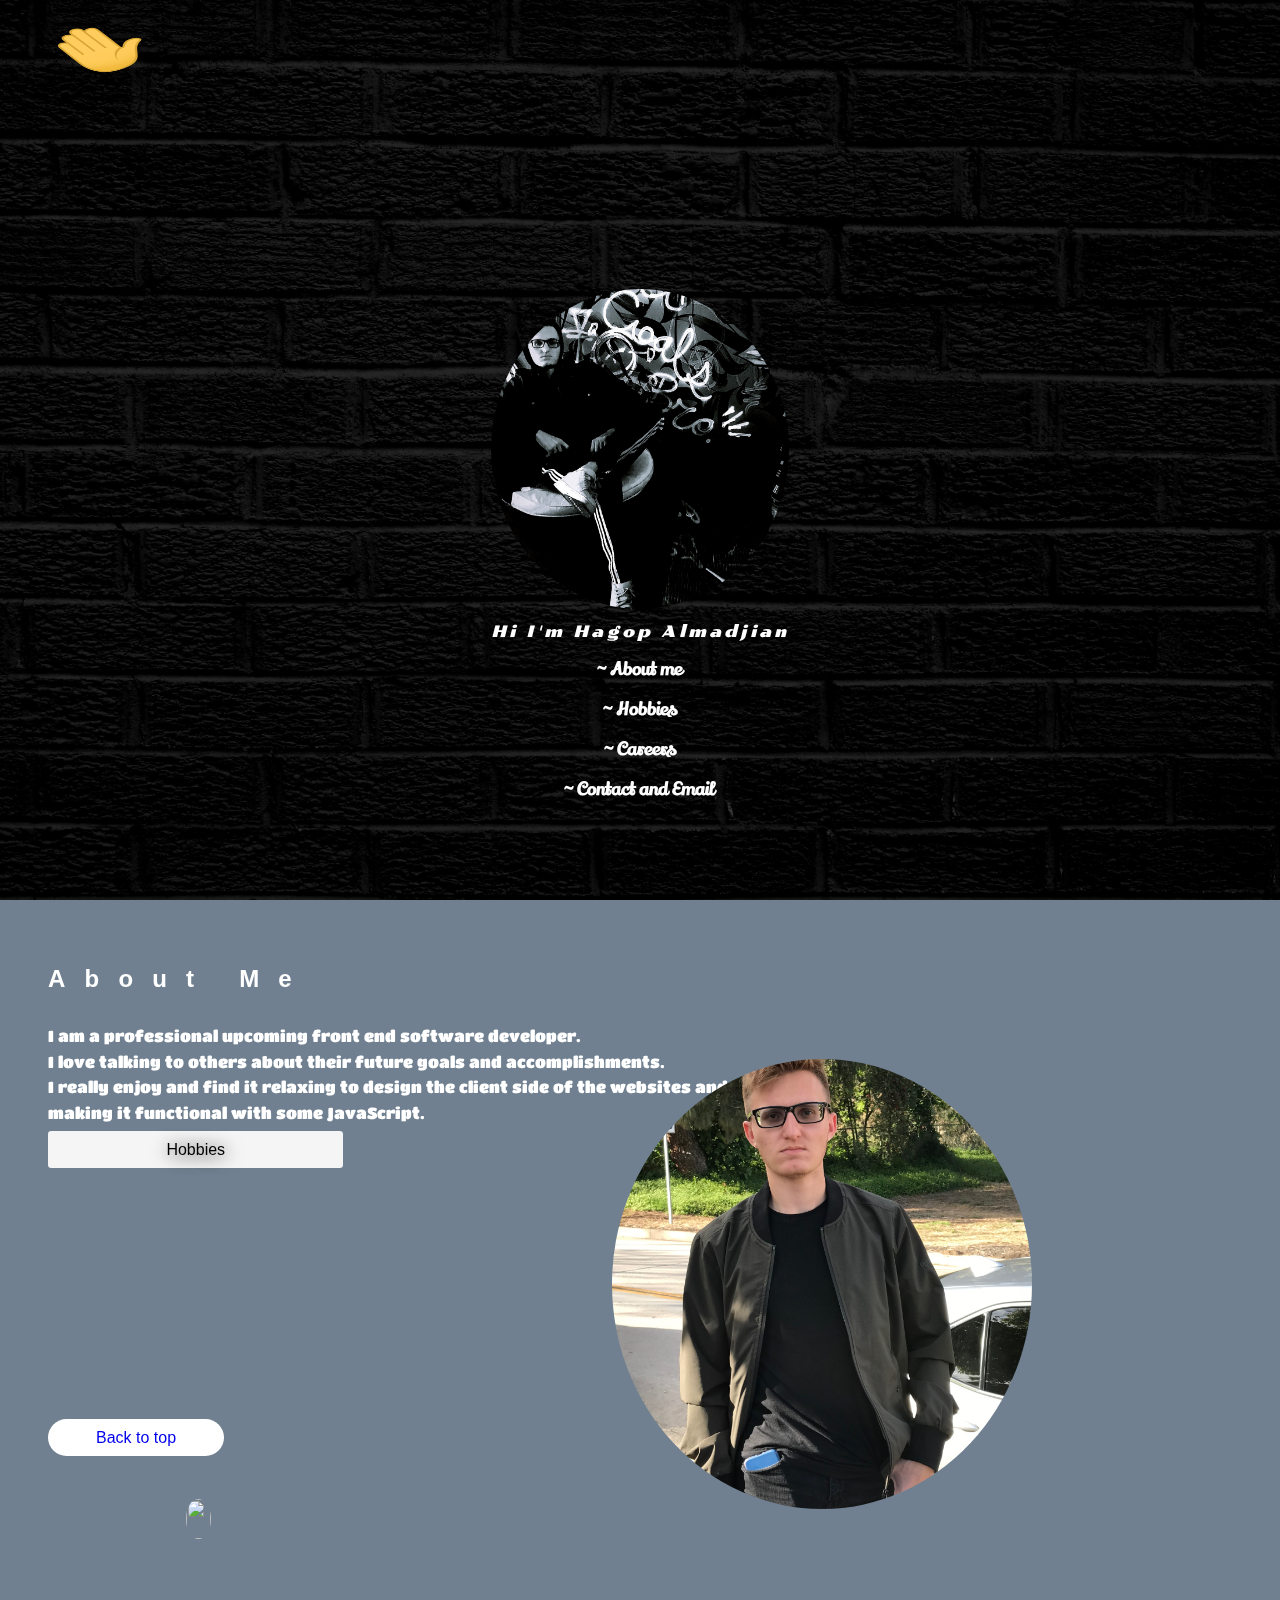
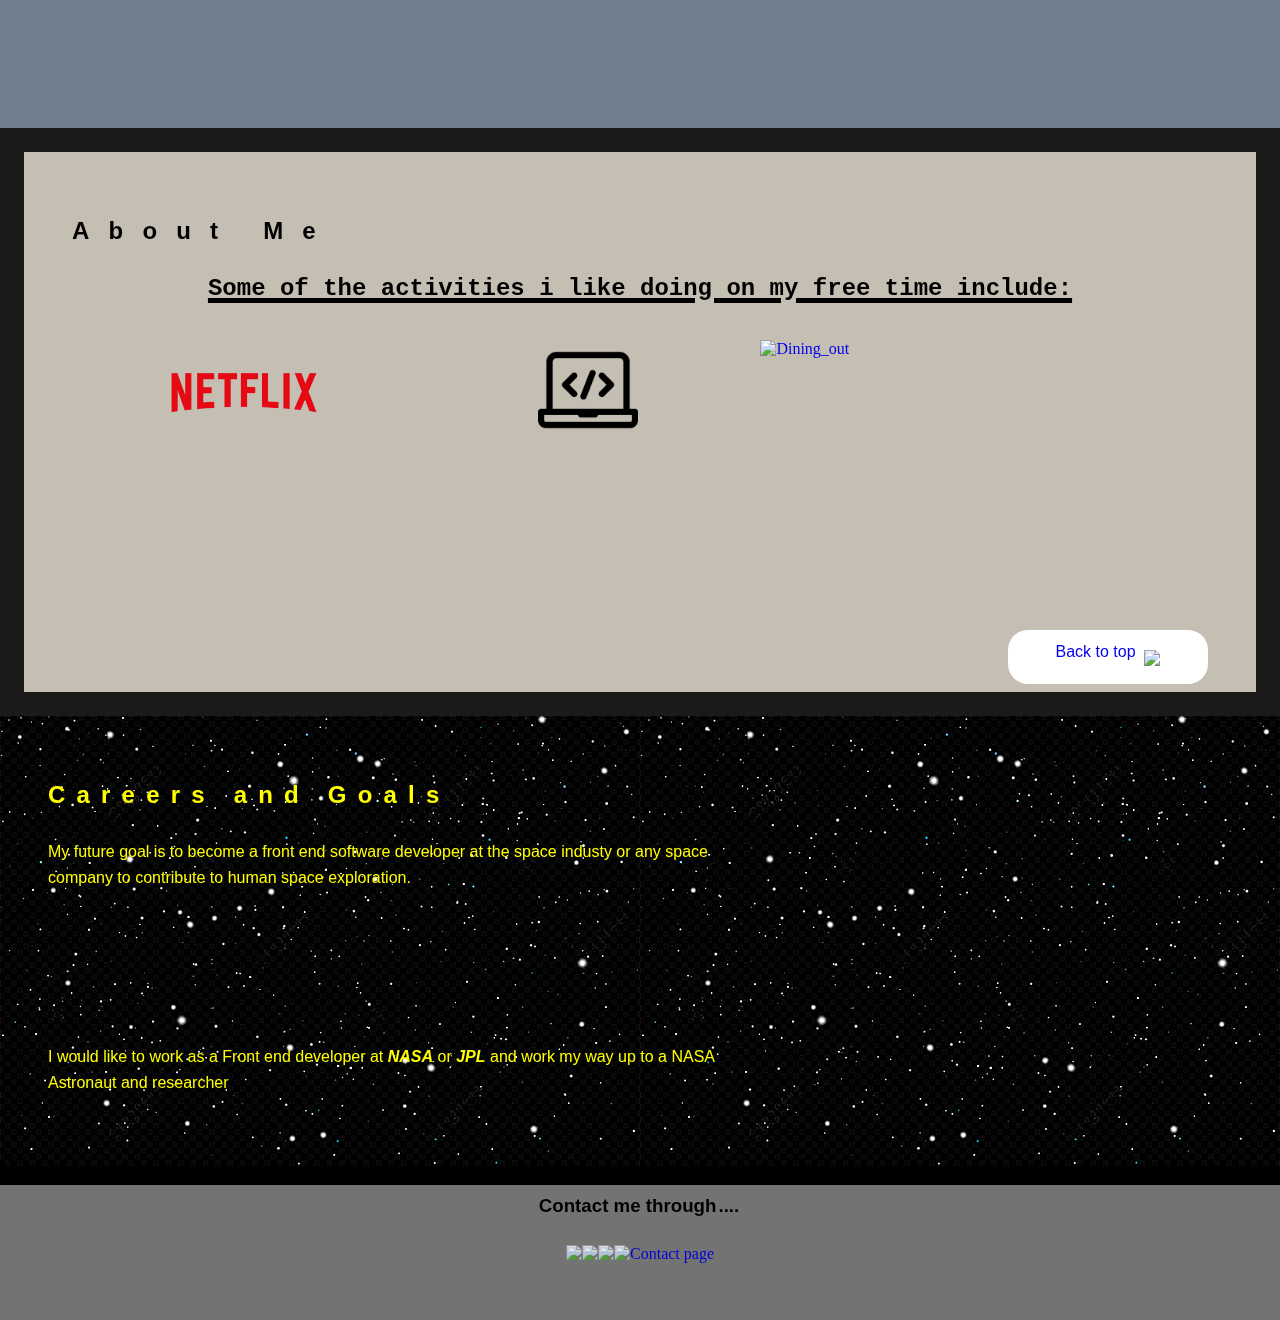
==== html/index.html @ 89aa5b58 "move files to the right place?" ====
<!DOCTYPE html>
<html lang="en">
<head>
   <meta charset="UTF-8">
   <meta http-equiv="X-UA-Compatible" content="IE=edge">
   <meta name="viewport" content="width=device-width, initial-scale=1.0">
   <link rel="stylesheet" href="../css/styles.css">
   <title>Treehouse_portfolio</title>
</head>
<body>

   
   
   <header id="top_here">
      <a href="../html/index.html">
      <img style="margin:1.4rem;height:60px;width:10vw" height="40px" src="../img/wave.png" alt="">
      </a>
      <img height=320px src="../img/h.png" alt="bio_img" title="Me">
      <p>Hi I'm Hagop&nbsp;Almadjian</p>
      <div id="flex-btns">
         <a target="_blank" href="#about-me">About me</a>
         <a  target="_blank"  href="#Hobbies">Hobbies</a>
         <a target="_blank"  href="#career">Career</a>
         <a target="_blank"  href="../html/Contact.html">Contact and Email</a>
      </div>
   </header>



   <!-- <div id="p_fix">
      <a href="#top_here">Back to top

         <img src="https://img.icons8.com/ios-glyphs/30/000000/refresh--v1.png"/>

        



      </a>
   </div> -->


   <section id="about-me">
      <div class="content">
         <h2>About Me</h2>
         <p>

            I am a professional upcoming front end software developer. <br> I love talking to others about their future goals and accomplishments. <br> I really enjoy and find it relaxing to design the client side of the websites and making it functional with some JavaScript.

  
         </p>
         <a href="#">Hobbies</a>

         <div class="img_flex">
            <img src="../img/hagop.png" alt="">

             <div id="back_to_top">
            <a href="#top_here">Back to top

               <img src="https://img.icons8.com/ios-glyphs/30/000000/refresh--v1.png"/>




            </a>
         </div>
      </div>
   </section>


   <section id="Hobbies">
      <div class="content">
         <h2>About Me</h2>
         <p>

            <h2>Some of the activities i like doing  on my free time include:</h2> <br>
            

            <span class="movies">
               <a class="example-image-link" href="../img/net.png" data-lightbox="example-1"><img class="example-image" src="../img/net.png" alt="image-1" />
               </a>
            </span>

               <span class="code">
                  <a class="example-image-link" href="https://github.com/Hagop420" target="_blank" >
               <img title="My github" src="../img/code.png" alt="Coding">
               </a>
              </span>
               <span class="hanging">
                  <a class="example-image-link" href="https://img.icons8.com/glyph-neue/64/000000/restaurant.png" data-lightbox="example-1">
                  <img src="https://img.icons8.com/glyph-neue/64/000000/restaurant.png" alt="Dining_out">
</a>

               </span>
            
               
               
             
         <div id="back_to_top_2">
            <a href="#top_here"><span>Back to top</span>

               <img src="https://img.icons8.com/ios-glyphs/30/000000/refresh--v1.png"/>

              



            </a>
         </div>
            </p>
         </div>
               
            </div>
            
            
            
            
            
            
         </a>
      </div>
   </div>
   
     
   </section>


<script src="../js/lightbox-plus-jquery.js"></script>


   <section id="career">
      <div class="content">
         <h2>Careers and Goals</h2>
         <p>My future goal is to become a front end software developer at the space industy or any space company to contribute to human space exploration.</p>
      </div>
      &nbsp;
      &nbsp;
      <div class="content">
       
         <p>I would like to work as a Front end developer at <abbr title="National Aeronautics and Space Administration">NASA</abbr> or <abbr title="Jet Propulsion Laboratory">JPL</abbr> and work my way up to a NASA Astronaut and researcher</p>
      </div>
   </section>




   <footer>
      <h3>Contact me through<span class="dots">....</span></h3>
      <div id="Reach_me">
         <a target="_blank" href="https://www.instagram.com/hagop_almadjian/" target="_blank">
         <img src="https://img.icons8.com/glyph-neue/64/000000/instagram-new.png"/>
         </a>

<a target="_blank" href="https://www.linkedin.com/in/hagop-almadjian-607342240/" target="_blank">
         <img src="https://img.icons8.com/ios-filled/50/000000/linkedin.png"/>


      </a>


<a target="_blank" href="https://github.com/Hagop420">
         <img src="https://img.icons8.com/fluency/48/000000/github.png"/>
   </a>


<a target="_blank" href="./Contact.html">
         <img title="Contact page" src="https://img.icons8.com/ios-filled/50/000000/phone.png"/>
   </a>


      </div>
   </footer>

   

    <!-- <div style="margin-bottom:500px"></div> -->
   
    <script>

     document.querySelector('#back_to_top  a').addEventListener('mouseover' , (e)=>{
   const img=document.querySelector('#back_to_top img')
   img.style.animation='btn-img 1.1s forwards ease-in-out';
   img.src='https://img.icons8.com/material-sharp/24/000000/update-left-rotation.png'


   img.style.backgroundImage='https://img.icons8.com/ios-glyphs/30/000000/refresh--v1.png'
     })
    

       
     document.querySelector('#back_to_top_2').addEventListener('mouseover' , (e)=>{
     

   const img=document.querySelector('#back_to_top_2 img')
   img.style.animation='btn-img 1.1s forwards ease-in-out';

     })

       
     document.querySelector('#back_to_top_2').addEventListener('mouseout' , (e)=>{
     

   const img=document.querySelector('#back_to_top_2 img')
   img.style.animation='btn-img 1.1s forwards ease-in-out';

     })
     document.querySelector('#back_to_top  a').addEventListener('click' , (e)=>{
      const audioPlayWhenButtonIsClicked = new Audio()

   audioPlayWhenButtonIsClicked.src = 'https://www.fesliyanstudios.com/play-mp3/387'
 
   audioPlayWhenButtonIsClicked.play();


     })
     document.querySelector('#back_to_top_2  a').addEventListener('click' , (e)=>{
      const audioPlayWhenButtonIsClicked = new Audio()

   audioPlayWhenButtonIsClicked.src = 'https://www.fesliyanstudios.com/play-mp3/387'
 
   audioPlayWhenButtonIsClicked.play()

     })
     document.querySelector('.content  a').addEventListener('click' , (e)=>{
      const audioPlayWhenButtonIsClicked = new Audio()

   audioPlayWhenButtonIsClicked.src = 'https://www.fesliyanstudios.com/play-mp3/387'
 
   audioPlayWhenButtonIsClicked.play()

     })

     document.querySelectorAll('#flex-btns ').forEach(lis=>{
      lis.addEventListener('click' , ()=>{
         const audioPlayWhenButtonIsClicked = new Audio()

audioPlayWhenButtonIsClicked.src = 'https://www.fesliyanstudios.com/play-mp3/387'

audioPlayWhenButtonIsClicked.play() 
      })
     })



     document.querySelectorAll('#Reach_me img').forEach(img_ft=>{
      img_ft.addEventListener('mouseover' , (e)=>{
img_ft.style.transition='.4s all ease-in-out'
img_ft.style.borderRadius='20px'
})
     })


    document.querySelector('#Reach_me img:nth-child(1)').addEventListener('mouseover' , ()=>{


       const ig= document.querySelector('#Reach_me img:nth-child(1)')
       ig.style.transtition='1s all ease-in-out'
ig.src='https://img.icons8.com/fluency/48/000000/instagram-new.png'
      
    })
    document.querySelector('#Reach_me img:nth-child(1)').addEventListener('mouseout' , ()=>{

      const ig= document.querySelector('#Reach_me img:nth-child(1)')
ig.src='https://img.icons8.com/glyph-neue/64/000000/instagram-new.png'
      
    })



    document.querySelectorAll('#Reach_me img')[1].addEventListener('mouseover' , ()=>{

      const ig= document.querySelectorAll('#Reach_me img')[1]

      ig.className='lnkdn'

ig.src='https://img.icons8.com/color/48/000000/linkedin.png';
    })
    document.querySelectorAll('#Reach_me img')[1].addEventListener('mouseout' , ()=>{

      const ig= document.querySelectorAll('#Reach_me img')[1]


ig.src='https://img.icons8.com/ios-filled/50/000000/linkedin.png';
    })



    document.querySelectorAll('#Reach_me img')[2].addEventListener('mouseover' , ()=>{
       
       const ig= document.querySelectorAll('#Reach_me img')[2]
       

ig.src='https://img.icons8.com/color-glass/48/000000/github.png';
    })
    document.querySelectorAll('#Reach_me img')[2].addEventListener('mouseout' , ()=>{
       
       const ig= document.querySelectorAll('#Reach_me img')[2]
       

ig.src='https://img.icons8.com/fluency/48/000000/github.png';
    })
   //   lightbox plugin


   document.querySelectorAll('#Reach_me img')[3].addEventListener('mouseover' , ()=>{
       
       const ig= document.querySelectorAll('#Reach_me img')[3]
       

ig.src='https://img.icons8.com/external-flaticons-lineal-color-flat-icons/64/000000/external-contact-contact-us-flaticons-lineal-color-flat-icons.png';



    })
   document.querySelectorAll('#Reach_me img')[3].addEventListener('mouseout' , ()=>{
       
       const ig= document.querySelectorAll('#Reach_me img')[3]
       

ig.src='https://img.icons8.com/ios-filled/50/000000/phone.png';



    })













   !function(a,b){"function"==typeof define&&define.amd?define(["jquery"],b):"object"==typeof exports?module.exports=b(require("jquery")):a.lightbox=b(a.jQuery)}(this,function(a){function b(b){this.album=[],this.currentImageIndex=void 0,this.init(),this.options=a.extend({},this.constructor.defaults),this.option(b)}return b.defaults={albumLabel:"Image %1 of %2",alwaysShowNavOnTouchDevices:!1,fadeDuration:600,fitImagesInViewport:!0,imageFadeDuration:600,positionFromTop:50,resizeDuration:700,showImageNumberLabel:!0,wrapAround:!1,disableScrolling:!1,sanitizeTitle:!1},b.prototype.option=function(b){a.extend(this.options,b)},b.prototype.imageCountLabel=function(a,b){return this.options.albumLabel.replace(/%1/g,a).replace(/%2/g,b)},b.prototype.init=function(){var b=this;a(document).ready(function(){b.enable(),b.build()})},b.prototype.enable=function(){var b=this;a("body").on("click","a[rel^=lightbox], area[rel^=lightbox], a[data-lightbox], area[data-lightbox]",function(c){return b.start(a(c.currentTarget)),!1})},b.prototype.build=function(){if(!(a("#lightbox").length>0)){var b=this;a('<div id="lightboxOverlay" tabindex="-1" class="lightboxOverlay"></div><div id="lightbox" tabindex="-1" class="lightbox"><div class="lb-outerContainer"><div class="lb-container"><img class="lb-image" src="[data-uri]" alt=""/><div class="lb-nav"><a class="lb-prev" aria-label="Previous image" href="" ></a><a class="lb-next" aria-label="Next image" href="" ></a></div><div class="lb-loader"><a class="lb-cancel"></a></div></div></div><div class="lb-dataContainer"><div class="lb-data"><div class="lb-details"><span class="lb-caption"></span><span class="lb-number"></span></div><div class="lb-closeContainer"><a class="lb-close"></a></div></div></div></div>').appendTo(a("body")),this.$lightbox=a("#lightbox"),this.$overlay=a("#lightboxOverlay"),this.$outerContainer=this.$lightbox.find(".lb-outerContainer"),this.$container=this.$lightbox.find(".lb-container"),this.$image=this.$lightbox.find(".lb-image"),this.$nav=this.$lightbox.find(".lb-nav"),this.containerPadding={top:parseInt(this.$container.css("padding-top"),10),right:parseInt(this.$container.css("padding-right"),10),bottom:parseInt(this.$container.css("padding-bottom"),10),left:parseInt(this.$container.css("padding-left"),10)},this.imageBorderWidth={top:parseInt(this.$image.css("border-top-width"),10),right:parseInt(this.$image.css("border-right-width"),10),bottom:parseInt(this.$image.css("border-bottom-width"),10),left:parseInt(this.$image.css("border-left-width"),10)},this.$overlay.hide().on("click",function(){return b.end(),!1}),this.$lightbox.hide().on("click",function(c){"lightbox"===a(c.target).attr("id")&&b.end()}),this.$outerContainer.on("click",function(c){return"lightbox"===a(c.target).attr("id")&&b.end(),!1}),this.$lightbox.find(".lb-prev").on("click",function(){return 0===b.currentImageIndex?b.changeImage(b.album.length-1):b.changeImage(b.currentImageIndex-1),!1}),this.$lightbox.find(".lb-next").on("click",function(){return b.currentImageIndex===b.album.length-1?b.changeImage(0):b.changeImage(b.currentImageIndex+1),!1}),this.$nav.on("mousedown",function(a){3===a.which&&(b.$nav.css("pointer-events","none"),b.$lightbox.one("contextmenu",function(){setTimeout(function(){this.$nav.css("pointer-events","auto")}.bind(b),0)}))}),this.$lightbox.find(".lb-loader, .lb-close").on("click",function(){return b.end(),!1})}},b.prototype.start=function(b){function c(a){d.album.push({alt:a.attr("data-alt"),link:a.attr("href"),title:a.attr("data-title")||a.attr("title")})}var d=this,e=a(window);e.on("resize",a.proxy(this.sizeOverlay,this)),this.sizeOverlay(),this.album=[];var f,g=0,h=b.attr("data-lightbox");if(h){f=a(b.prop("tagName")+'[data-lightbox="'+h+'"]');for(var i=0;i<f.length;i=++i)c(a(f[i])),f[i]===b[0]&&(g=i)}else if("lightbox"===b.attr("rel"))c(b);else{f=a(b.prop("tagName")+'[rel="'+b.attr("rel")+'"]');for(var j=0;j<f.length;j=++j)c(a(f[j])),f[j]===b[0]&&(g=j)}var k=e.scrollTop()+this.options.positionFromTop,l=e.scrollLeft();this.$lightbox.css({top:k+"px",left:l+"px"}).fadeIn(this.options.fadeDuration),this.options.disableScrolling&&a("body").addClass("lb-disable-scrolling"),this.changeImage(g)},b.prototype.changeImage=function(b){var c=this,d=this.album[b].link,e=d.split(".").slice(-1)[0],f=this.$lightbox.find(".lb-image");this.disableKeyboardNav(),this.$overlay.fadeIn(this.options.fadeDuration),a(".lb-loader").fadeIn("slow"),this.$lightbox.find(".lb-image, .lb-nav, .lb-prev, .lb-next, .lb-dataContainer, .lb-numbers, .lb-caption").hide(),this.$outerContainer.addClass("animating");var g=new Image;g.onload=function(){var h,i,j,k,l,m;f.attr({alt:c.album[b].alt,src:d}),a(g),f.width(g.width),f.height(g.height),m=a(window).width(),l=a(window).height(),k=m-c.containerPadding.left-c.containerPadding.right-c.imageBorderWidth.left-c.imageBorderWidth.right-20,j=l-c.containerPadding.top-c.containerPadding.bottom-c.imageBorderWidth.top-c.imageBorderWidth.bottom-c.options.positionFromTop-70,"svg"===e&&(f.width(k),f.height(j)),c.options.fitImagesInViewport?(c.options.maxWidth&&c.options.maxWidth<k&&(k=c.options.maxWidth),c.options.maxHeight&&c.options.maxHeight<j&&(j=c.options.maxHeight)):(k=c.options.maxWidth||g.width||k,j=c.options.maxHeight||g.height||j),(g.width>k||g.height>j)&&(g.width/k>g.height/j?(i=k,h=parseInt(g.height/(g.width/i),10),f.width(i),f.height(h)):(h=j,i=parseInt(g.width/(g.height/h),10),f.width(i),f.height(h))),c.sizeContainer(f.width(),f.height())},g.src=this.album[b].link,this.currentImageIndex=b},b.prototype.sizeOverlay=function(){var b=this;setTimeout(function(){b.$overlay.width(a(document).width()).height(a(document).height())},0)},b.prototype.sizeContainer=function(a,b){function c(){d.$lightbox.find(".lb-dataContainer").width(g),d.$lightbox.find(".lb-prevLink").height(h),d.$lightbox.find(".lb-nextLink").height(h),d.$overlay.focus(),d.showImage()}var d=this,e=this.$outerContainer.outerWidth(),f=this.$outerContainer.outerHeight(),g=a+this.containerPadding.left+this.containerPadding.right+this.imageBorderWidth.left+this.imageBorderWidth.right,h=b+this.containerPadding.top+this.containerPadding.bottom+this.imageBorderWidth.top+this.imageBorderWidth.bottom;e!==g||f!==h?this.$outerContainer.animate({width:g,height:h},this.options.resizeDuration,"swing",function(){c()}):c()},b.prototype.showImage=function(){this.$lightbox.find(".lb-loader").stop(!0).hide(),this.$lightbox.find(".lb-image").fadeIn(this.options.imageFadeDuration),this.updateNav(),this.updateDetails(),this.preloadNeighboringImages(),this.enableKeyboardNav()},b.prototype.updateNav=function(){var a=!1;try{document.createEvent("TouchEvent"),a=!!this.options.alwaysShowNavOnTouchDevices}catch(a){}this.$lightbox.find(".lb-nav").show(),this.album.length>1&&(this.options.wrapAround?(a&&this.$lightbox.find(".lb-prev, .lb-next").css("opacity","1"),this.$lightbox.find(".lb-prev, .lb-next").show()):(this.currentImageIndex>0&&(this.$lightbox.find(".lb-prev").show(),a&&this.$lightbox.find(".lb-prev").css("opacity","1")),this.currentImageIndex<this.album.length-1&&(this.$lightbox.find(".lb-next").show(),a&&this.$lightbox.find(".lb-next").css("opacity","1"))))},b.prototype.updateDetails=function(){var a=this;if(void 0!==this.album[this.currentImageIndex].title&&""!==this.album[this.currentImageIndex].title){var b=this.$lightbox.find(".lb-caption");this.options.sanitizeTitle?b.text(this.album[this.currentImageIndex].title):b.html(this.album[this.currentImageIndex].title),b.fadeIn("fast")}if(this.album.length>1&&this.options.showImageNumberLabel){var c=this.imageCountLabel(this.currentImageIndex+1,this.album.length);this.$lightbox.find(".lb-number").text(c).fadeIn("fast")}else this.$lightbox.find(".lb-number").hide();this.$outerContainer.removeClass("animating"),this.$lightbox.find(".lb-dataContainer").fadeIn(this.options.resizeDuration,function(){return a.sizeOverlay()})},b.prototype.preloadNeighboringImages=function(){if(this.album.length>this.currentImageIndex+1){(new Image).src=this.album[this.currentImageIndex+1].link}if(this.currentImageIndex>0){(new Image).src=this.album[this.currentImageIndex-1].link}},b.prototype.enableKeyboardNav=function(){this.$lightbox.on("keyup.keyboard",a.proxy(this.keyboardAction,this)),this.$overlay.on("keyup.keyboard",a.proxy(this.keyboardAction,this))},b.prototype.disableKeyboardNav=function(){this.$lightbox.off(".keyboard"),this.$overlay.off(".keyboard")},b.prototype.keyboardAction=function(a){var b=a.keyCode;27===b?(a.stopPropagation(),this.end()):37===b?0!==this.currentImageIndex?this.changeImage(this.currentImageIndex-1):this.options.wrapAround&&this.album.length>1&&this.changeImage(this.album.length-1):39===b&&(this.currentImageIndex!==this.album.length-1?this.changeImage(this.currentImageIndex+1):this.options.wrapAround&&this.album.length>1&&this.changeImage(0))},b.prototype.end=function(){this.disableKeyboardNav(),a(window).off("resize",this.sizeOverlay),this.$lightbox.fadeOut(this.options.fadeDuration),this.$overlay.fadeOut(this.options.fadeDuration),this.options.disableScrolling&&a("body").removeClass("lb-disable-scrolling")},new b});
//# sourceMappingURL=lightbox.min.map






  




</script>
</body>
</html>
---- css/styles.css ----
@import url('https://fonts.googleapis.com/css2?family=Fuzzy+Bubbles&family=Lily+Script+One&family=Poller+One&family=Righteous&family=Titan+One&display=swap');
html{
   scroll-behavior: smooth;
}

a{
   text-decoration: none;

}


#p_fix{
   z-index: -1;
   position: fixed;
}
body{
   background-color: #000;
   margin:0;
   padding:0;
   /* overflow-y: hidden; */
   box-sizing: border-box;
}

body>header{
   display:flex;
   position:relative;
   height:100vh;
   flex-direction: column;
  

}

body>header::before{
   content:'';
   height:100vh;
   z-index:-1;
   width:100%;
   opacity: 1;
   background-image: url("../img/bricks.png");
   background-repeat: no-repeat;
   background-size: cover;
   background-position: center center;
   position: absolute;
}

body>header>img{
object-fit: cover;
border-radius: 50%;
justify-content: center;
align-items: center;
align-self:center;
width:298px;
display: block;
margin:20vh auto
}

body>header>p{
   font-family: 'Fuzzy Bubbles', cursive;
position: relative;
top:-183px;
color:#fff;
font-family: 'Poller One', cursive;
font-style: italic;
letter-spacing: .2rem;
   padding: 1rem;
   margin:auto;
   text-align: center;

}

header>#flex-btns{
   display: flex;
   flex-direction: column;
   top:-183px;
   position:relative

}

header>#flex-btns>a{
   margin:auto auto 1rem auto;
  color:#fff;
  font-weight: bold;
  font-family: 'Lily Script One', cursive;
font-size: 1.1rem;
}

header>#flex-btns>a:nth-child(2n+3)::after{
   content:'s'
  

}
header>#flex-btns>a:hover{
   animation: links 1.2s forwards ease-in-out;
   content:'~ '
  

}

@keyframes links{
   to{
      font-size: 1.2rem;

   }
}
header>#flex-btns>a::before{
   content:'~ '
  

}

#about-me{
   height:92vh;
   background-color: slategray;
   color:#fff;
   display:flex;
   flex-direction: column;
}


section>.content{
  padding:5vh 3rem ;

  flex-direction: column;
}


section>.content h2{
 font-family: 'Segoe UI', Tahoma, Geneva, Verdana, sans-serif;
 

 animation: h2_pop 1.3s ease-in-out;
 letter-spacing: 1.2rem;

}
section>.content p{
   max-width: 700px;
  text-align: left;
  animation: p_pop 1.3s ease-in-out;
margin-top: 30px;
  line-height: 1.6rem;
  font-family: 'Titan One', cursive;
}



.img_flex img{

height:450px;
width: 420px;
position: relative;
bottom: 100px;
object-fit: cover;
border-radius: 50%;
margin:auto;
margin-right: 200px;
 
float:right;
}



section>.content>a{
   background-color: whitesmoke;
   padding: 10px 10%;
   border-radius: 3.3px;
   text-decoration: none;
   font-family: 'Gill Sans', 'Gill Sans MT', Calibri, 'Trebuchet MS', sans-serif;
      color: #000;
      text-shadow: .1rem .1rem 1.1rem #000;
}



#back_to_top a {
   background-color: rgb(255 255 255);
   position: relative;
   top: 270px;
   text-align: center;
 
   border-radius: 20px;
   padding: 10px 3rem;
   font-family: 'Trebuchet MS', 'Lucida Sans Unicode', 'Lucida Grande', 'Lucida Sans', Arial, sans-serif;
}

#back_to_top a img{
 position: absolute;
 top:100px;
 width:25px;
 object-fit: contain;
 height:40px;
 margin-left: 10px;

}
#back_to_top a:hover{

background-color: #fff;
color: #000;

}
#back_to_top_2{
   display:flex;
   flex-direction: column;
   
}

#back_to_top_2 a{
   min-height: 20px;
   margin-top: 20px;
}
#back_to_top_2 a img{
   height: 20px;
   position: relative;
   top:10px
}
abbr{
   text-decoration: none;
   font-style: italic;
   font-weight: bolder;
   cursor:default
}

#career{
   z-index: 9999999;
   background-color: lightblue;
   min-height: 50vh;
   color:yellow;
   /* mix-blend-mode: darken; */
   background-image: url('../img/stars.png');
   
}
#career .content h2{
   letter-spacing: 0.7rem;
   font-family: 'Trebuchet MS', 'Lucida Sans Unicode', 'Lucida Grande', 'Lucida Sans', Arial, sans-serif;
   font-weight: bold;

}

#career .content  p{
   font-family: 'Trebuchet MS', 'Lucida Sans Unicode', 'Lucida Grande', 'Lucida Sans', Arial, sans-serif;

}


footer{
background-color: gray;
height:15vh;
opacity: .9;

mix-blend-mode: lighten;
}

footer h3{
   font-family: 'Trebuchet MS', 'Lucida Sans Unicode', 'Lucida Grande', 'Lucida Sans', Arial, sans-serif;
   font-weight: bolder;
   padding: 10px;
text-align: center;

}


#Reach_me{
   display: flex;
   justify-content: center;
}






#Reach_me img{
   object-fit: contain;
 
   height:50px !important;
}






.dots{
 transform: rotate(4deg);
 padding:2px;
}



@keyframes btn-img{
   to{
      transform:rotate(360deg)
   }
}
@keyframes btn-out{
   to{
      transform:rotate(360deg)
   }
}


@media (max-width:400px) and (max-height:700px){





body>header>img{
object-fit: cover;
border-radius: 50%;
justify-content: center;
align-items: center;
align-self:center;
width:298px;
display: block;
margin:10vh auto
}

body>header>p{
   font-family: 'Fuzzy Bubbles', cursive;
position: relative;
top:0;
color:#fff;
font-family: 'Poller One', cursive;
font-style: italic;
letter-spacing: .2rem;
   padding: 1rem;
   margin:auto;
   text-align: center;

}



header>#flex-btns>a{
   margin:auto auto 1rem auto;
  color:#fff;
  margin-bottom: 15px;
  font-weight: bold;
  font-family: 'Lily Script One', cursive;
font-size: 1.1rem;
}





#about-me{
   height:107vh;
   background-color: slategray;
   color:#fff;
   display:block;
}


section>.content{
  padding:5vh 3rem ;

  flex-direction: column;
}


section>.content h2{

 text-align:center ;



}
section>.content p{
   max-width: 700px;
  text-align: center;
  animation: p_pop 1.3s ease-in-out;
margin-top: 30px;
margin:auto;

  line-height: 1.6rem;
  font-family: 'Titan One', cursive;
}



.img_flex img{

height:250px;
width:130%;
position: relative;
top:55px;
left:40px;
object-fit: contain;
display: block;
margin:auto;
clear: both;
}



section>.content>a{
margin:auto;
display:block;
text-align: center;
}




#back_to_top a{
   background-color: #000;
top: 80px;
width:100%;
left:5px;
font-family: 'Trebuchet MS', 'Lucida Sans Unicode', 'Lucida Grande', 'Lucida Sans', Arial, sans-serif;

font-weight: bold;
color:#000;
border-radius: 20px;
padding:10px 5rem;
position: relative;
}

#back_to_top a img{
 position: relative;
 top:9px;
 height:30px;
 margin-left: 10px;

}
#back_to_top a:hover{

background-color: #fff;
color: #000;

}

}


#Hobbies{
display:flex;
/* flex-direction: column; */
}

#Hobbies .content{
   background-color: rgb(197, 190, 178);
   width:100vw;
   min-height: 50vh;
   border: 24px solid rgb(28, 25, 25);
   
}

#Hobbies .content h2:nth-child(3){
   letter-spacing: 0;
   font-family: 'Trebuchet MS', 'Lucida Sans Unicode', 'Lucida Grande', 'Lucida Sans', Arial, sans-serif;
   font-family: 'Courier New', Courier, monospace;
   text-decoration: underline 5px;
   font-weight: 800;
   text-align: center;
}

#Hobbies span img{
   height:100px;
   object-fit:contain ;
   /* display: inline-block; */
   width: 30.3%;
   float: left;
position: relative;
/* margin:auto */
}
/* .code img{
   position: relative;
   bottom: 20px;
}
.hanging img{
   position: relative;
   bottom: 50px;
} */






#back_to_top_2{
   float:right;
  

}


#back_to_top_2 a{
   background-color: rgb(255 255 255);
   position: relative;
  top:170px;
   border-radius: 20px;
   padding: 10px 3rem;
   font-family: 'Trebuchet MS', 'Lucida Sans Unicode', 'Lucida Grande', 'Lucida Sans', Arial, sans-serif;
}



#back_to_top_2 a span{
bottom: 13.3px; position: inherit;
 


}
#back_to_top_2 a img{
 min-height:30px;
 position: inherit;
 bottom: 4px;
 margin-left: 4px;
 display: inline-flex;


}






@media (max-width:500px){


.img_flex img{
border-radius: 50%;
   height:250px;
   width:230px;
   position: relative;
   top:55px;
   right:60px;
   object-fit: cover;
   display: block;
   margin:auto;
   clear: both;
   }

   section>.content>a{
    width: 100%;
    display:block;
    margin:auto;
    text-align: center;
   }


   #about-me{
      height:107vh;
      background-color: slategray;
      color:#fff;
      display:block;
   }


  
}

@media(max-width:1200px){
   #back_to_top a{
      background-color: #fff;
      position:relative;
   top:-13px;
   border-radius: 20px;
      display: inline-block;
   padding: 10px 3rem;
   font-family: 'Trebuchet MS', 'Lucida Sans Unicode', 'Lucida Grande', 'Lucida Sans', Arial, sans-serif;
   
   
   
   }
}




/* Contact Page */





 /* Lightbox Plugin */



 body.lb-disable-scrolling {
   overflow: hidden;
 }
 
 .lightboxOverlay {
   position: absolute;
   top: 0;
   left: 0;
   z-index: 9999;
   background-color: black;
   filter: progid:DXImageTransform.Microsoft.Alpha(Opacity=80);
   opacity: 0.8;
   display: none;
 }
 
 .lightbox {
   position: absolute;
   left: 0;
   width: 100%;
   z-index: 10000;
   text-align: center;
   line-height: 0;
   font-weight: normal;
   outline: none;
 }
 
 .lightbox .lb-image {
   display: block;
   height: auto;
   max-width: inherit;
   max-height: none;
   border-radius: 3px;
 
   /* Image border */
   border: 4px solid white;
 }
 
 .lightbox a img {
   border: none;
 }
 
 .lb-outerContainer {
   position: relative;
   *zoom: 1;
   width: 250px;
   height: 250px;
   margin: 0 auto;
   border-radius: 4px;
 
   /* Background color behind image.
      This is visible during transitions. */
   background-color: white;
 }
 
 .lb-outerContainer:after {
   content: "";
   display: table;
   clear: both;
 }
 
 .lb-loader {
   position: absolute;
   top: 43%;
   left: 0;
   height: 25%;
   width: 100%;
   text-align: center;
   line-height: 0;
 }
 
 .lb-cancel {
   display: block;
   width: 32px;
   height: 32px;
   margin: 0 auto;
   background: url(../images/loading.gif) no-repeat;
 }
 
 .lb-nav {
   position: absolute;
   top: 0;
   left: 0;
   height: 100%;
   width: 100%;
   z-index: 10;
 }
 
 .lb-container > .nav {
   left: 0;
 }
 
 .lb-nav a {
   outline: none;
   background-image: url('[data-uri]');
 }
 
 .lb-prev, .lb-next {
   height: 100%;
   cursor: pointer;
   display: block;
 }
 
 .lb-nav a.lb-prev {
   width: 34%;
   left: 0;
   float: left;
   background: url(../images/prev.png) left 48% no-repeat;
   filter: progid:DXImageTransform.Microsoft.Alpha(Opacity=0);
   opacity: 0;
   -webkit-transition: opacity 0.6s;
   -moz-transition: opacity 0.6s;
   -o-transition: opacity 0.6s;
   transition: opacity 0.6s;
 }
 
 .lb-nav a.lb-prev:hover {
   filter: progid:DXImageTransform.Microsoft.Alpha(Opacity=100);
   opacity: 1;
 }
 
 .lb-nav a.lb-next {
   width: 64%;
   right: 0;
   float: right;
   background: url(../images/next.png) right 48% no-repeat;
   filter: progid:DXImageTransform.Microsoft.Alpha(Opacity=0);
   opacity: 0;
   -webkit-transition: opacity 0.6s;
   -moz-transition: opacity 0.6s;
   -o-transition: opacity 0.6s;
   transition: opacity 0.6s;
 }
 
 .lb-nav a.lb-next:hover {
   filter: progid:DXImageTransform.Microsoft.Alpha(Opacity=100);
   opacity: 1;
 }
 
 .lb-dataContainer {
   margin: 0 auto;
   padding-top: 5px;
   *zoom: 1;
   width: 100%;
   border-bottom-left-radius: 4px;
   border-bottom-right-radius: 4px;
 }
 
 .lb-dataContainer:after {
   content: "";
   display: table;
   clear: both;
 }
 
 .lb-data {
   padding: 0 4px;
   color: #ccc;
 }
 
 .lb-data .lb-details {
   width: 85%;
   float: left;
   text-align: left;
   line-height: 1.1em;
 }
 
 .lb-data .lb-caption {
   font-size: 13px;
   font-weight: bold;
   line-height: 1em;
 }
 
 .lb-data .lb-caption a {
   color: #4ae;
 }
 
 .lb-data .lb-number {
   display: block;
   clear: left;
   padding-bottom: 1em;
   font-size: 12px;
   color: #999999;
 }
 
 .lb-data .lb-close {
   display: block;
   float: right;
   width: 30px;
   height: 30px;
   background: url(../images/close.png) top right no-repeat;
   text-align: right;
   outline: none;
   filter: progid:DXImageTransform.Microsoft.Alpha(Opacity=70);
   opacity: 0.7;
   -webkit-transition: opacity 0.2s;
   -moz-transition: opacity 0.2s;
   -o-transition: opacity 0.2s;
   transition: opacity 0.2s;
 }
 
 .lb-data .lb-close:hover {
   cursor: pointer;
   filter: progid:DXImageTransform.Microsoft.Alpha(Opacity=100);
   opacity: 1;
 }
 /*  */




 #email_p{
   color:yellow
 }
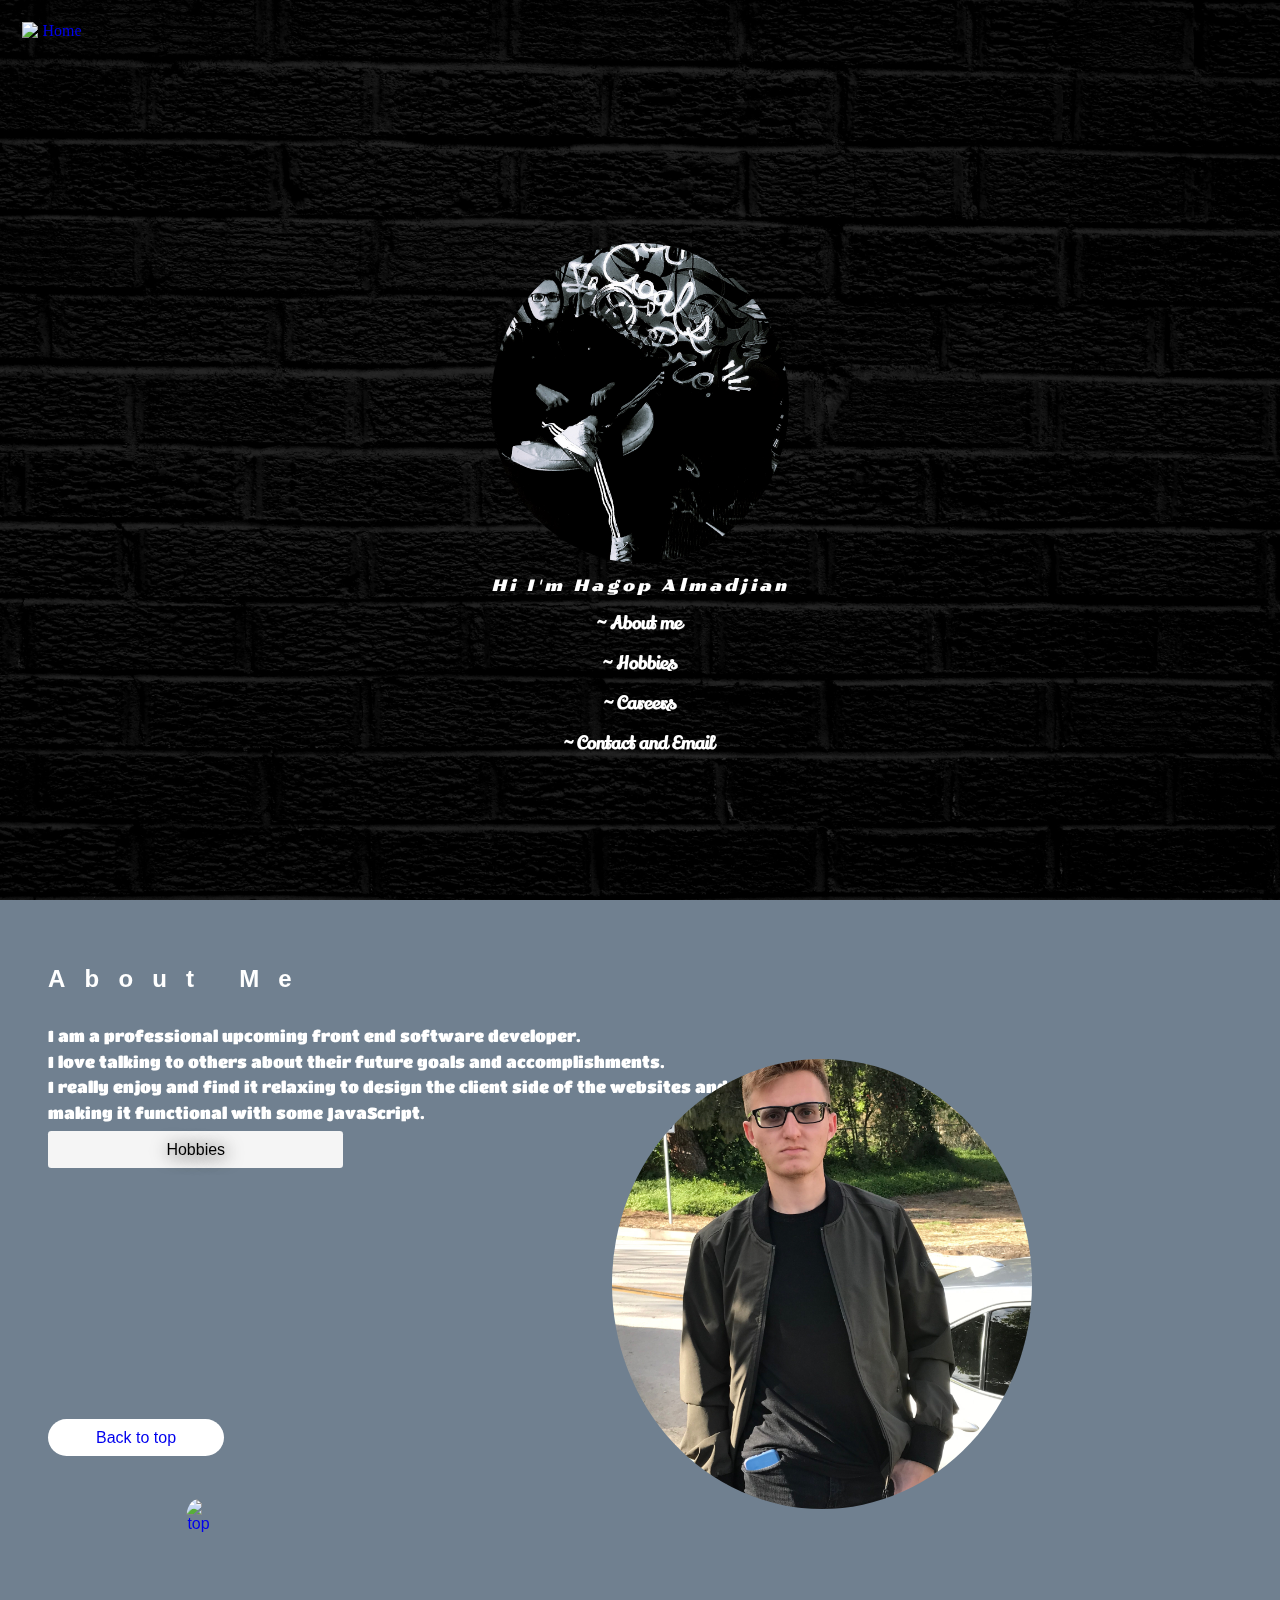
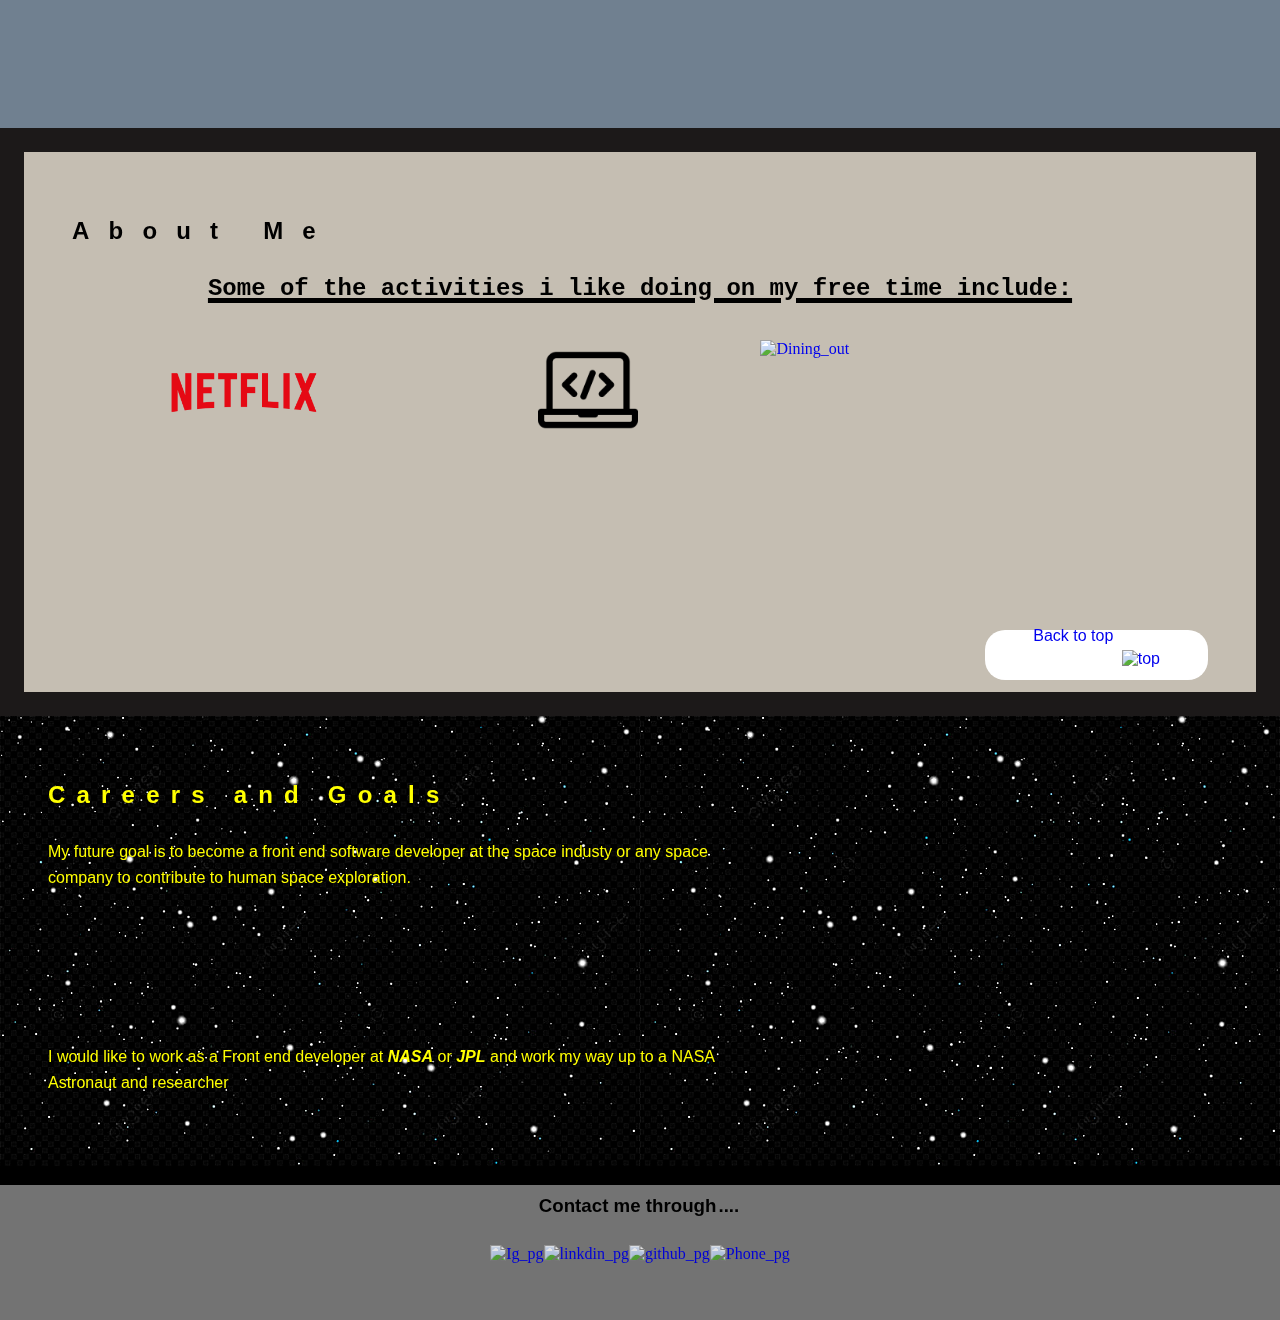
==== commit 99f60b63: "Add files via upload" ====
--- a/html/index.html
+++ b/html/index.html
@@ -13,9 +13,9 @@
    
    <header id="top_here">
       <a href="../html/index.html">
-      <img style="margin:1.4rem;height:60px;width:10vw" height="40px" src="../img/wave.png" alt="">
+      <img style="margin:1.4rem;width:10vw" height="40" src="wave.png" alt="&nbsp;Home">
       </a>
-      <img height=320px src="../img/h.png" alt="bio_img" title="Me">
+      <img height=320 class="profile-image" src="../img/h.png" alt="bio_img" title="Me">
       <p>Hi I'm Hagop&nbsp;Almadjian</p>
       <div id="flex-btns">
          <a target="_blank" href="#about-me">About me</a>
@@ -27,17 +27,7 @@
 
 
 
-   <!-- <div id="p_fix">
-      <a href="#top_here">Back to top
-
-         <img src="https://img.icons8.com/ios-glyphs/30/000000/refresh--v1.png"/>
-
-        
-
-
-
-      </a>
-   </div> -->
+ 
 
 
    <section id="about-me">
@@ -52,18 +42,19 @@
          <a href="#">Hobbies</a>
 
          <div class="img_flex">
-            <img src="../img/hagop.png" alt="">
+            <img src="../img/hagop.png" alt="profile">
 
              <div id="back_to_top">
             <a href="#top_here">Back to top
 
-               <img src="https://img.icons8.com/ios-glyphs/30/000000/refresh--v1.png"/>
+               <img alt='top' src="https://img.icons8.com/ios-glyphs/30/000000/refresh--v1.png"/>
 
 
 
 
             </a>
          </div>
+</div>
       </div>
    </section>
 
@@ -99,7 +90,7 @@
          <div id="back_to_top_2">
             <a href="#top_here"><span>Back to top</span>
 
-               <img src="https://img.icons8.com/ios-glyphs/30/000000/refresh--v1.png"/>
+               <img alt='top' src="https://img.icons8.com/ios-glyphs/30/000000/refresh--v1.png"/>
 
               
 
@@ -107,20 +98,17 @@
 
             </a>
          </div>
-            </p>
-         </div>
+            
                
-            </div>
-            
-            
-            
-            
-            
-            
-         </a>
-      </div>
-   </div>
-   
+          
+      </div>
+   
+     
+            
+            
+   
+      
+       
      
    </section>
 
@@ -147,24 +135,24 @@
    <footer>
       <h3>Contact me through<span class="dots">....</span></h3>
       <div id="Reach_me">
-         <a target="_blank" href="https://www.instagram.com/hagop_almadjian/" target="_blank">
-         <img src="https://img.icons8.com/glyph-neue/64/000000/instagram-new.png"/>
+         <a target="_blank" href="https://www.instagram.com/hagop_almadjian/">
+         <img alt='Ig_pg' src="https://img.icons8.com/glyph-neue/64/000000/instagram-new.png"/>
          </a>
 
-<a target="_blank" href="https://www.linkedin.com/in/hagop-almadjian-607342240/" target="_blank">
-         <img src="https://img.icons8.com/ios-filled/50/000000/linkedin.png"/>
+<a target="_blank" href="https://www.linkedin.com/in/hagop-almadjian-607342240/">
+         <img alt='linkdin_pg' src="https://img.icons8.com/ios-filled/50/000000/linkedin.png"/>
 
 
       </a>
 
 
 <a target="_blank" href="https://github.com/Hagop420">
-         <img src="https://img.icons8.com/fluency/48/000000/github.png"/>
+         <img alt='github_pg' src="https://img.icons8.com/fluency/48/000000/github.png"/>
    </a>
 
 
 <a target="_blank" href="./Contact.html">
-         <img title="Contact page" src="https://img.icons8.com/ios-filled/50/000000/phone.png"/>
+         <img alt='Phone_pg' title="Contact page" src="https://img.icons8.com/ios-filled/50/000000/phone.png"/>
    </a>
 
 
